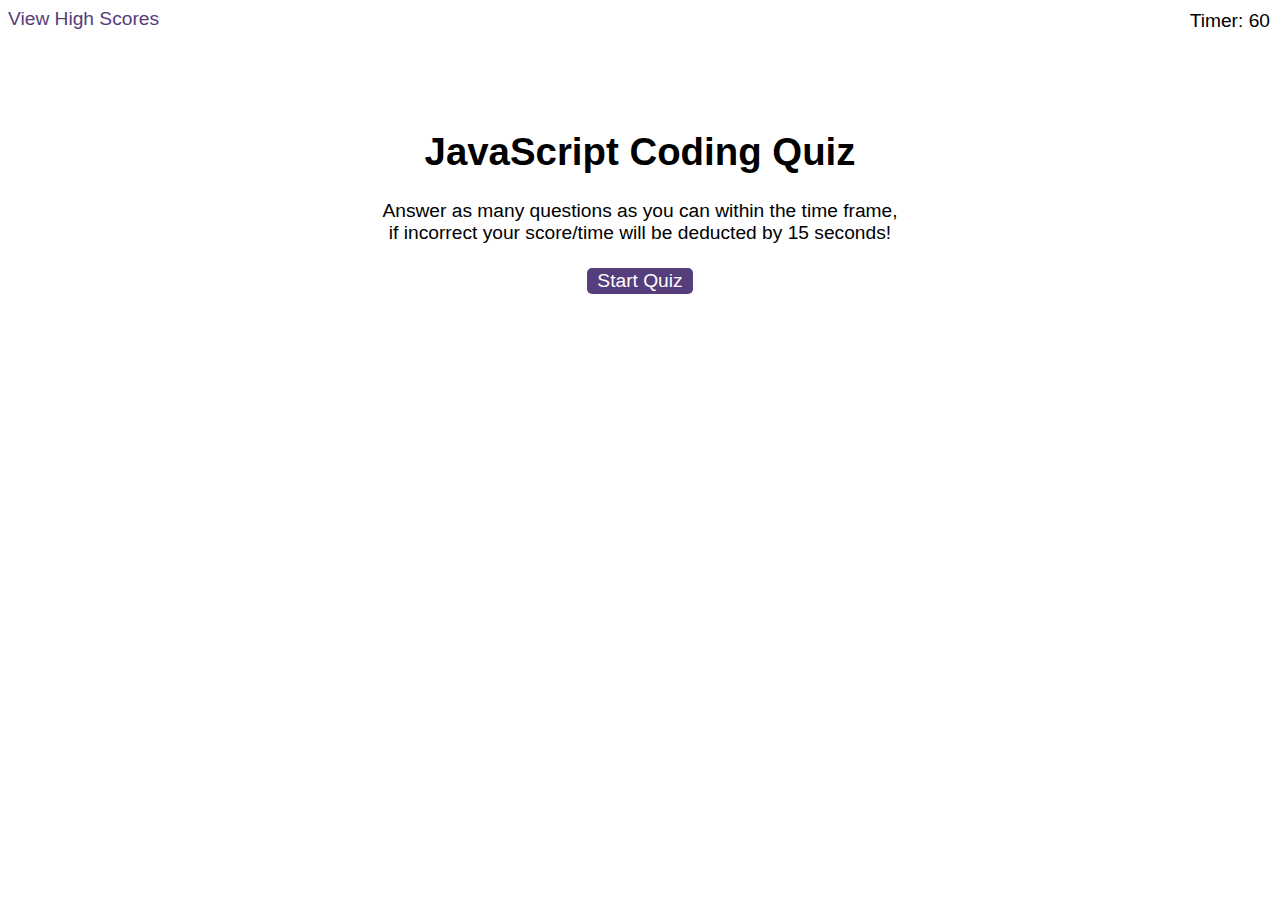
==== index.html @ e3f8a234 "fixed my styling and html" ====
<!DOCTYPE html>
<html lang="en">
<head>
    <meta charset="UTF-8">
    <meta name="viewport" content="width=device-width, initial-scale=1.0">
    <meta http-equiv="X-UA-Compatible" content="ie=edge">
    <title>Coding Quiz</title>
    <link rel="stylesheet" href="./assets/css/style.css">
</head>

<body>
        <div id="high-scores">
            <a href="highscores.html"> View High Scores</a>
        </div>

        <div class ="timer">
            Timer: <span id="time">60</span></div>
    
    <div class = " wrapper">
        <div id="start-screen" class="start">
            <h1> JavaScript Coding Quiz</h1>
            <p>
             Answer as many questions as you can within the time frame,<br>
             if incorrect your score/time will be deducted by 15 seconds!
            </p>
            
            <button id="start-btn" class="start">Start Quiz</button>
        </div>

        <div id="questions" class="hide">
            <h2 id="question-title"></h2>
            <div id="choices" class="choices"></div>
        </div>

        <div id="end-screen" class="hide">
            <h2>Quiz Complete!</h2>
            <p>Your final score is <span id="final-score"></span> </p>
            <p>
            Enter initials: <input type="text" id="initials" maxlength="3" />
                <button id="submit">Submit</button> 
            </p>

    <div id="feedback" class="feedback hide"></div>
    </div>
    

    <script src="./script.js"></script>
</body>
</html>
---- assets/css/style.css ----
body {
  font-family: Arial;
  font-size: 120%;
}

a {
  color: #563d7c;
  text-decoration: none;
  transition: color 0.1s;
}

a:hover {
  color: #8570a5;
}

button {
  display: inline-block;
  margin: 5px;
  cursor: pointer;
  font-size: 100%;
  background-color: #563d7c;
  border-radius: 5px;
  padding: 2px 10px;
  color: white;
  border: 0;
  transition: background-color 0.1s;
}

button:hover {
  background-color: #8570a5;
}

.choices button {
  display: block;
}

input[type="text"] {
  font-size: 100%;
}

ol {
  padding-left: 0px;
  max-height: 400px;
  overflow: auto;
}

li {
  padding: 5px;
  list-style: decimal inside none;
}

li:nth-child(odd) {
  background-color: #f3edfc;
}

.wrapper {
  margin: 100px auto 0 auto;
  max-width: 600px;
}

.hide {
  display: none;
}

.start {
  text-align: center;
}

.scores {
  position: absolute;
  top: 10px;
  left: 10px;
}

.feedback {
  font-style: italic;
  font-size: 120%;
  margin-top: 20px;
  padding-top: 10px;
  color: gray;
  border-top: 2px solid #ccc;
}

.timer {
  position: absolute;
  top: 10px;
  right: 10px;
}
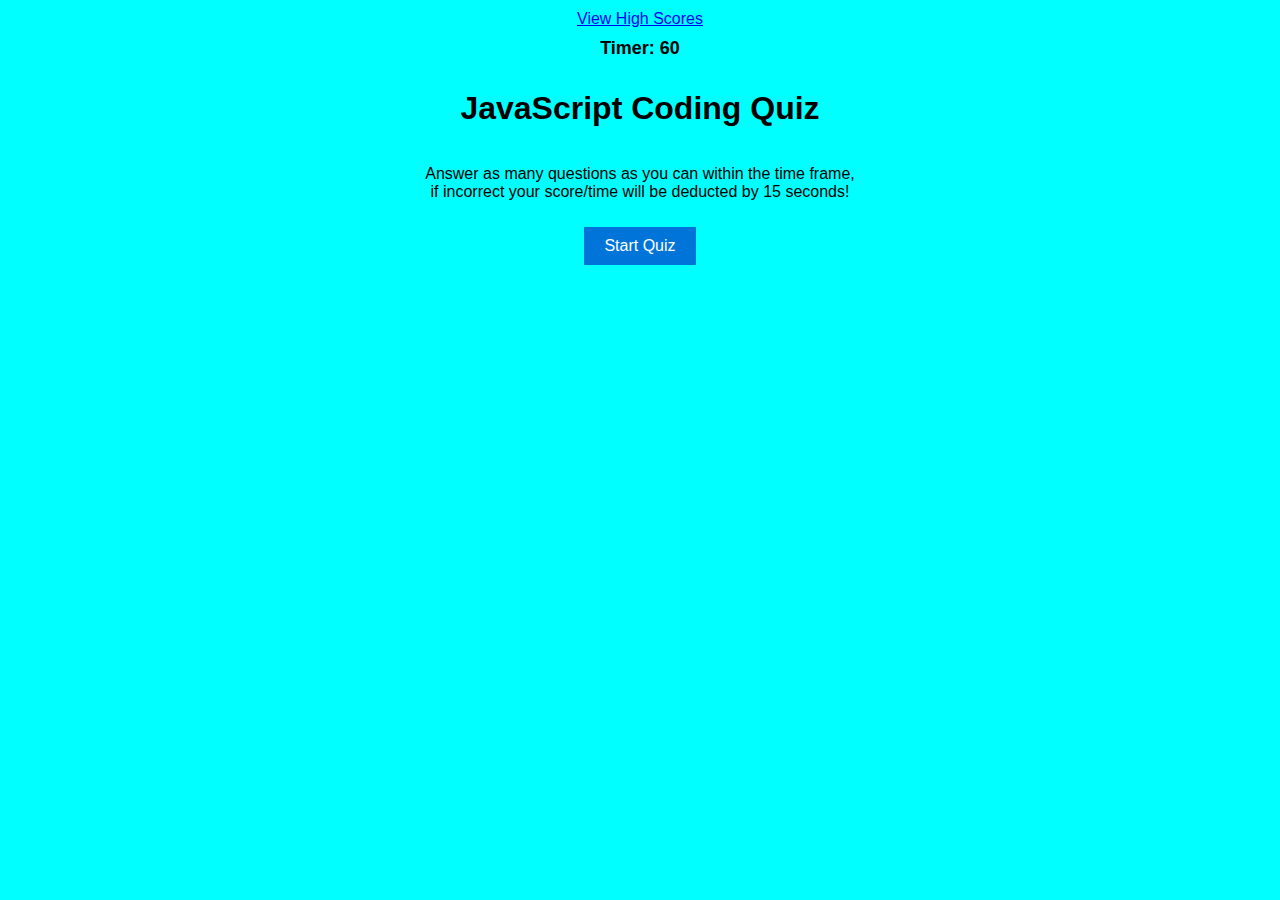
==== commit a7244c63: "updated and fixed my code" ====
--- a/index.html
+++ b/index.html
@@ -3,47 +3,56 @@
 <head>
     <meta charset="UTF-8">
     <meta name="viewport" content="width=device-width, initial-scale=1.0">
-    <meta http-equiv="X-UA-Compatible" content="ie=edge">
     <title>Coding Quiz</title>
-    <link rel="stylesheet" href="./assets/css/style.css">
+    <link rel="stylesheet"  type="text/css" href="./assets/css/style.css">
+    <link rel="stylesheet"  href="./js/script.js">
 </head>
 
 <body>
+    <! -- High Scores Link -- >
         <div id="high-scores">
             <a href="highscores.html"> View High Scores</a>
         </div>
 
+
+    <!-Timer -- >
         <div class ="timer">
-            Timer: <span id="time">60</span></div>
+            Timer: <span id="time">60</span>
+        </div>
     
+    <! Main Content Wrapper -- >    
     <div class = " wrapper">
+        <! -- Start Screen -- >
         <div id="start-screen" class="start">
             <h1> JavaScript Coding Quiz</h1>
             <p>
              Answer as many questions as you can within the time frame,<br>
              if incorrect your score/time will be deducted by 15 seconds!
             </p>
-            
             <button id="start-btn" class="start">Start Quiz</button>
         </div>
 
+        <! -- Questions Screen(Initially Hidden) -- >
         <div id="questions" class="hide">
-            <h2 id="question-title"></h2>
+            <p id="question-title"></p>
             <div id="choices" class="choices"></div>
         </div>
 
+        <! -- End Screen(Initially Hidden) -- >
         <div id="end-screen" class="hide">
             <h2>Quiz Complete!</h2>
-            <p>Your final score is <span id="final-score"></span> </p>
+            <p>Your final score is: <span id="final-score"></span> </p>
             <p>
             Enter initials: <input type="text" id="initials" maxlength="3" />
                 <button id="submit">Submit</button> 
             </p>
+        </div>
 
+        <! -- Feedback (Initially Hidden) -- >   
     <div id="feedback" class="feedback hide"></div>
     </div>
     
 
-    <script src="./script.js"></script>
+    <script src="./js/script.js"></script>
 </body>
 </html>
--- a/assets/css/style.css
+++ b/assets/css/style.css
@@ -1,88 +1,91 @@
 body {
-  font-family: Arial;
-  font-size: 120%;
+  font-family: Arial, sans-serif;
+  text-align: center;
+  background-color:#00ffff;
+  margin: 0 auto;
 }
 
-a {
-  color: #563d7c;
-  text-decoration: none;
-  transition: color 0.1s;
+/* High Scores Link */
+#high-scores {
+  margin: 10px;
 }
 
-a:hover {
-  color: #8570a5;
+/* Timer display */
+.timer {
+  font-size: 18px;
+  font-weight: bold;
+  margin: 10px;
+  
 }
 
-button {
-  display: inline-block;
-  margin: 5px;
-  cursor: pointer;
-  font-size: 100%;
-  background-color: #563d7c;
-  border-radius: 5px;
-  padding: 2px 10px;
-  color: white;
-  border: 0;
-  transition: background-color 0.1s;
+/* Start Screen */
+.start{
+  display: flex;
+  flex-direction: column;
+  align-items: center;
+  justify-content: center;
 }
 
-button:hover {
-  background-color: #8570a5;
+.start button#start-btn {
+  background-color: #0074d9;
+  color: #fff;
+  border: none;
+  padding: 10px 20px;
+  font-size: 16px;
+  cursor: pointer;
+  margin: 10px;
+  transition: background-color 0.2s;
+}
+
+.start button#start-btn:hover {
+  background-color: #0056a0;
+}
+
+
+
+
+/* Quiz Content Wrapper */
+.wrapper {
+  display: flex;
+  justify-content: center;
+  align-items: center;
+}
+
+/* Questions Screen */
+#questions {
+  background-color: #ffffff;
+  border: 1px solid #ccc;
+  padding: 20px;
+  box-shadow: 0 0 10px rgba(0, 0, 0, 0.2);
 }
 
 .choices button {
   display: block;
+  padding: 10px 20px;
+  margin: 5px;
+  font-size: 16px;
 }
 
-input[type="text"] {
-  font-size: 100%;
+/* End Screen */
+#end-screen {
+  background-color: #ffffff;
+  border: 1px solid #ccc;
+  padding: 20px;
+  box-shadow: 0 0 10px rgba(0, 0, 0, 0.2);
 }
 
-ol {
-  padding-left: 0px;
-  max-height: 400px;
-  overflow: auto;
+#initials {
+  padding: 5px;
+  font-size: 16px;
 }
 
-li {
-  padding: 5px;
-  list-style: decimal inside none;
-}
-
-li:nth-child(odd) {
-  background-color: #f3edfc;
-}
-
-.wrapper {
-  margin: 100px auto 0 auto;
-  max-width: 600px;
+/* Feedback (Initially Hidden) */
+#feedback {
+  font-weight: bold;
+  color: #28a745;
 }
 
 .hide {
-  display: none;
+  display:none;
 }
 
-.start {
-  text-align: center;
-}
-
-.scores {
-  position: absolute;
-  top: 10px;
-  left: 10px;
-}
-
-.feedback {
-  font-style: italic;
-  font-size: 120%;
-  margin-top: 20px;
-  padding-top: 10px;
-  color: gray;
-  border-top: 2px solid #ccc;
-}
-
-.timer {
-  position: absolute;
-  top: 10px;
-  right: 10px;
-}